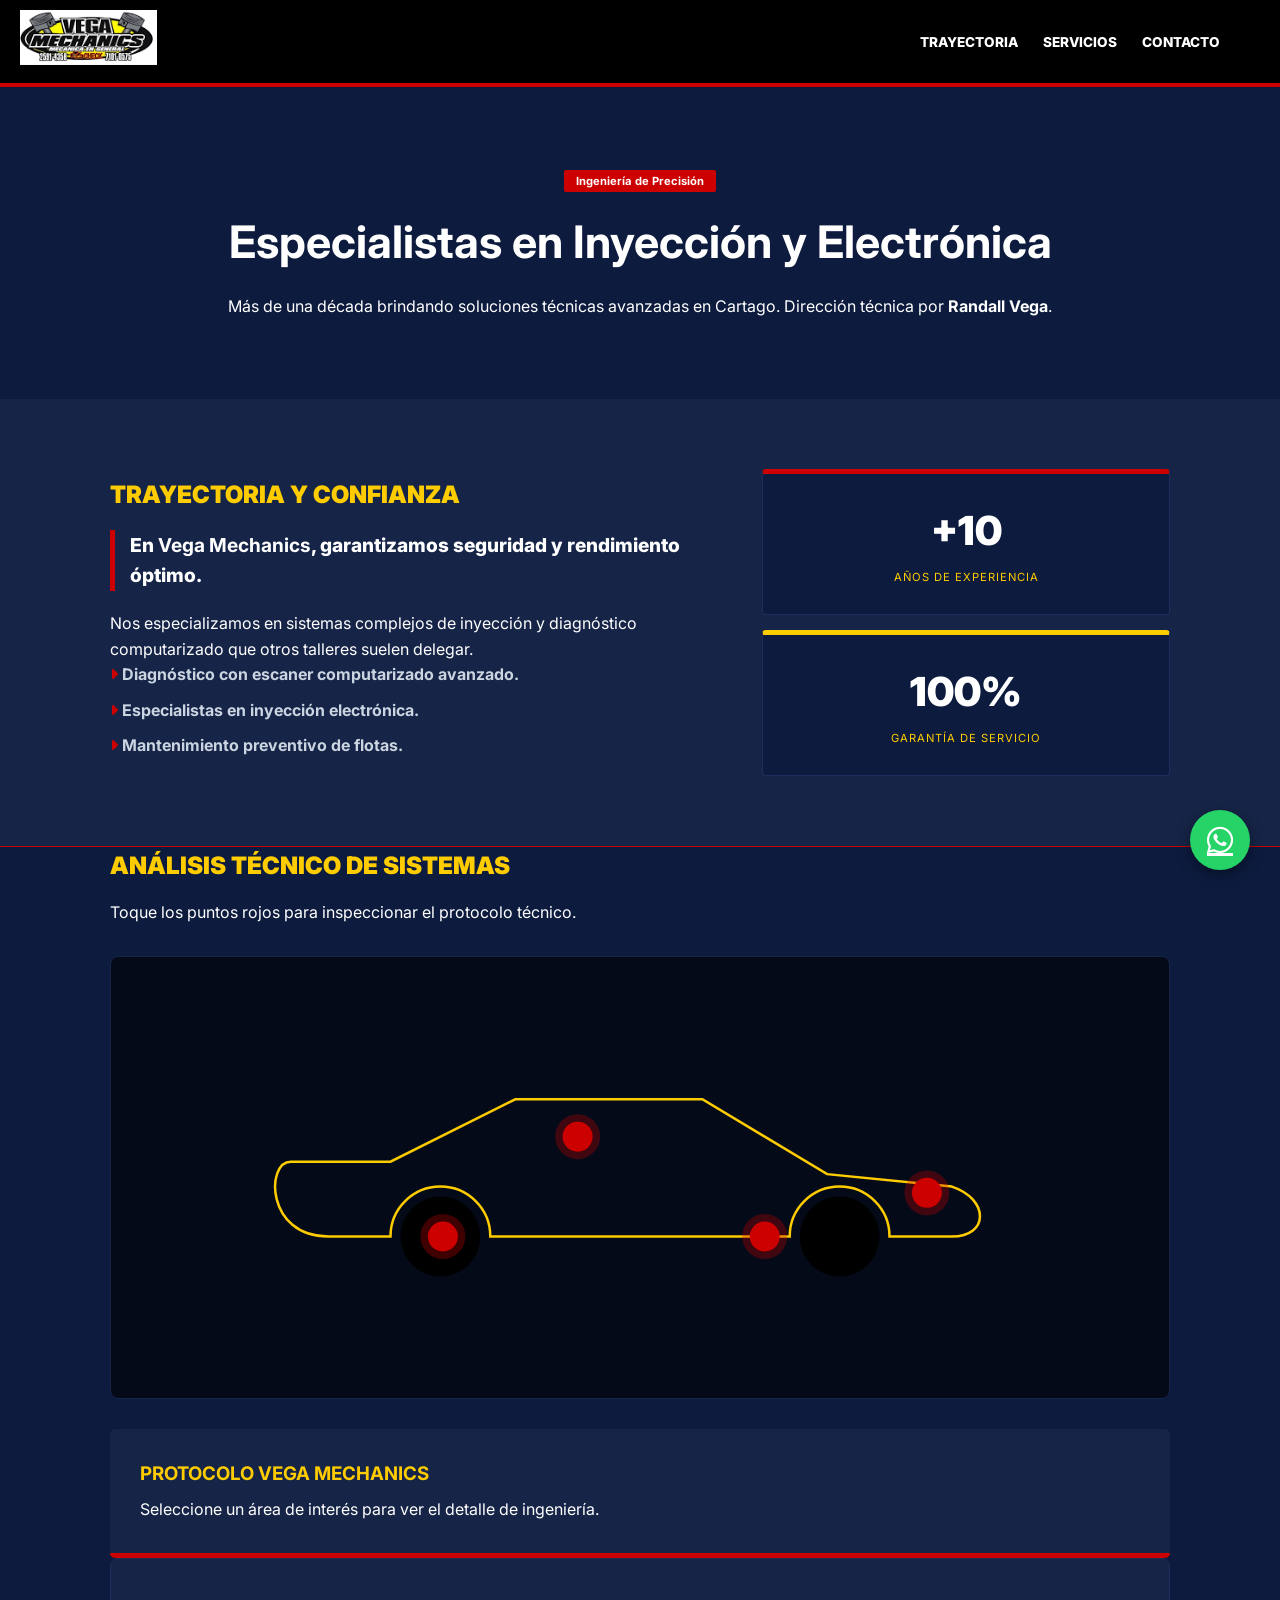
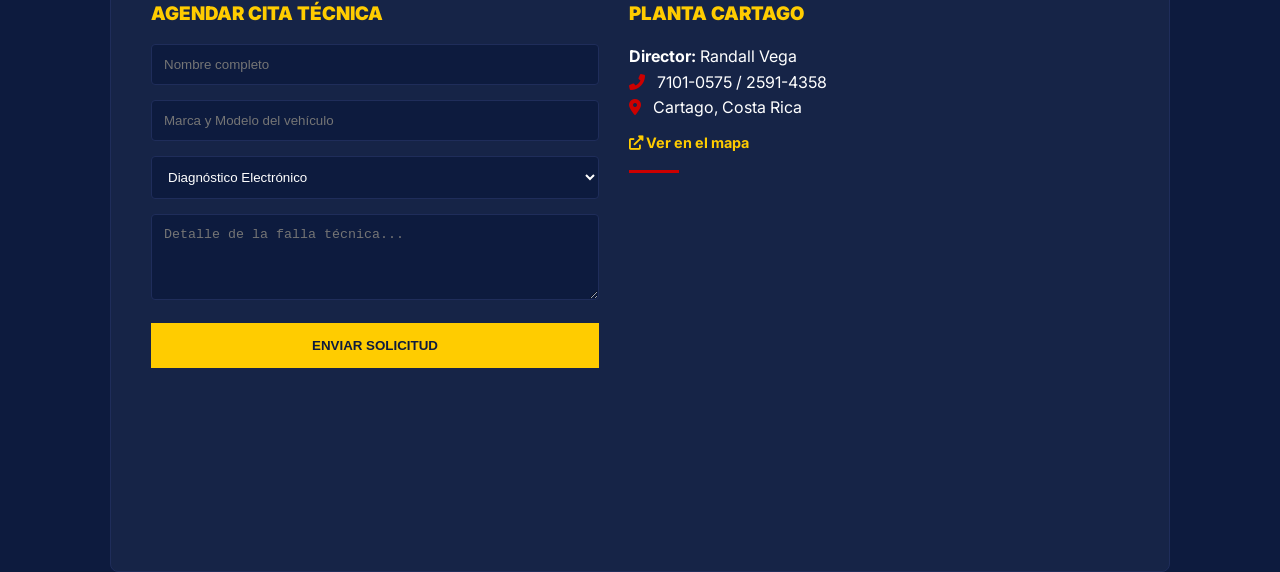
==== index.html @ 00c9ba7b "Rename taller.html to index.html" ====
<!DOCTYPE html>
<html lang="es">
<head>
    <meta charset="UTF-8">
    <meta name="viewport" content="width=device-width, initial-scale=1.0">
    <title>Vega Mechanics | Ingeniería Automotriz</title>
    <link rel="stylesheet" href="taller.css">
    <link rel="stylesheet" href="https://cdnjs.cloudflare.com/ajax/libs/font-awesome/6.0.0/css/all.min.css">
    <link href="https://fonts.googleapis.com/css2?family=Inter:wght@400;700;900&display=swap" rel="stylesheet">
</head>
<body>

    <header>
        <div class="header-container">
            <div class="logo-wrapper">
                <img src="descarga.png" alt="Vega Mechanics" class="logo-img">
            </div>
            <nav class="main-nav">
                <ul>
                    <li><a href="#experiencia" class="nav-link">Trayectoria</a></li>
                    <li><a href="#servicios" class="nav-link">Servicios</a></li>
                    <li><a href="#contacto" class="nav-link">Contacto</a></li>
                </ul>
            </nav>
        </div>
        <div class="border-red"></div>
    </header>

    <main>
        <section id="hero" class="hero-section">
            <div class="container hero-content">
                <span class="badge">Ingeniería de Precisión</span>
                <h1>Especialistas en Inyección y Electrónica</h1>
                <p>Más de una década brindando soluciones técnicas avanzadas en Cartago. Dirección técnica por <strong>Randall Vega</strong>.</p>
            </div>
        </section>

        <section id="experiencia" class="trayectoria-premium">
            <div class="container">
                <div class="grid-2">
                    <div class="texto-experiencia">
                        <h2 class="title-yellow">Trayectoria y Confianza</h2>
                        <p class="lead">En <strong>Vega Mechanics</strong>, garantizamos seguridad y rendimiento óptimo.</p>
                        <p>Nos especializamos en sistemas complejos de inyección y diagnóstico computarizado que otros talleres suelen delegar.</p>
                        
                        <div class="puntos-clave">
                            <div class="punto"><i class="fas fa-caret-right"></i> Diagnóstico con escaner computarizado avanzado.</div>
                            <div class="punto"><i class="fas fa-caret-right"></i> Especialistas en inyección electrónica.</div>
                            <div class="punto"><i class="fas fa-caret-right"></i> Mantenimiento preventivo de flotas.</div>
                        </div>
                    </div>

                    <div class="stats-grid">
                        <div class="stat-box red-accent">
                            <span class="stat-num">+10</span>
                            <span class="stat-desc">Años de Experiencia</span>
                        </div>
                        <div class="stat-box yellow-accent">
                            <span class="stat-num">100%</span>
                            <span class="stat-desc">Garantía de Servicio</span>
                        </div>
                    </div>
                </div>
            </div>
        </section>

        <section id="interactivo" class="interactivo-seccion">
            <div class="container">
                <h2 class="title-yellow">Análisis Técnico de Sistemas</h2>
                <p>Toque los puntos rojos para inspeccionar el protocolo técnico.</p>
                
                <div class="plano-container">
                    <div class="svg-wrapper">
                        <svg viewBox="0 0 800 300" class="carro-svg">
                            <path class="car-outline" d="M 150 200 L 200 200 A 40 40 0 0 1 280 200 L 520 200 A 40 40 0 0 1 600 200 L 650 200 C 680 200 680 170 650 160 L 550 150 L 450 90 L 300 90 L 200 140 L 120 140 C 100 140 100 200 150 200 Z" />
                            <circle class="car-wheel" cx="240" cy="200" r="32" />
                            <circle class="car-wheel" cx="560" cy="200" r="32" />
                            
                            <g class="hotspot" onclick="seleccionarParte('motor')">
                                <circle cx="630" cy="165" r="12" class="punto-fijo"/>
                                <text x="630" y="130" class="texto-hover">MOTOR</text>
                            </g>
                            
                            <g class="hotspot" onclick="seleccionarParte('frenos')">
                                <circle cx="242" cy="200" r="12" class="punto-fijo"/>
                                <text x="400" y="240" class="texto-hover">SISTEMA FRENADO</text>
                            </g>
                            
                            <g class="hotspot" onclick="seleccionarParte('transmision')">
                                <circle cx="500" cy="200" r="12" class="punto-fijo"/>
                                <text x="400" y="240" class="texto-hover">SISTEMA TRANSMISION</text>
                            </g>
                            <g class="hotspot" onclick="seleccionarParte('electrico')">
                                <circle cx="350" cy="120" r="12" class="punto-fijo"/>
                                <text x="350" y="90" class="texto-hover">ELECTRÓNICA</text>
                            </g>
                        </svg>
                    </div>

                    <div id="info-panel" class="info-panel">
                        <h3 id="info-titulo">Protocolo Vega Mechanics</h3>
                        <p id="info-descripcion">Seleccione un área de interés para ver el detalle de ingeniería.</p>
                    </div>
                </div>
            </div>
        </section>

        <section id="contacto" class="contacto-seccion">
            <div class="container">
                <div class="contacto-grid">
                    <div class="form-wrapper">
                        <h3 class="title-yellow">Agendar Cita Técnica</h3>
                        <form action="https://formspree.io/f/xlgzroyp" method="POST">
                            <input type="text" placeholder="Nombre completo" required>
                            <input type="text" placeholder="Marca y Modelo del vehículo" required>
                            <select>
                                <option>Diagnóstico Electrónico</option>
                                <option>Mecánica General</option>
                                <option>Mantenimiento Preventivo</option>
                            </select>
                            <textarea placeholder="Detalle de la falla técnica..." rows="4"></textarea>
                            <button type="submit" class="btn-submit">Enviar Solicitud</button>
                        </form>
                    </div>
                    <div class="info-wrapper">
                        <h3 class="title-yellow">Planta Cartago</h3>
                        <p><strong>Director:</strong> Randall Vega</p>
                        <p><i class="fas fa-phone-alt color-red"></i> 7101-0575 / 2591-4358</p>
                        <p><i class="fas fa-map-marker-alt color-red"></i> Cartago, Costa Rica</p>
                        <a href="https://www.google.com/maps/place/Vega+mechanics/@9.859812,-83.930416,16z/data=!4m6!3m5!1s0x8fa0dfe2c185df8f:0x72803d5da28e346a!8m2!3d9.8598115!4d-83.9304163!16s%2Fg%2F11c60g6wjg?hl=es-419&entry=ttu&g_ep=EgoyMDI2MDQyNi4wIKXMDSoASAFQAw%3D%3D" target="_blank" class="map-link">
                            <i class="fas fa-external-link-alt"></i> Ver en el mapa
                        </a>
                        <div class="red-line"></div>
                        <iframe src="https://www.google.com/maps/embed?pb=!1m18!1m12!1m3!1d3930.887421557904!2d-83.93299122580558!3d9.859811490238512!2m3!1f0!2f0!3f0!3m2!1i1024!2i768!4f13.1!3m3!1m2!1s0x8fa0dfe2c185df8f%3A0x72803d5da28e346a!2sVega%20mechanics!5e0!3m2!1ses-419!2scr!4v1777434674754!5m2!1ses-419!2scr" width="500" height="350" style="border: 0;" allowfullscreen="" loading="lazy" referrerpolicy="no-referrer-when-downgrade"></iframe>
                    </div>
                </div>
            </div>
        </section>
    </main>

    <a href="https://wa.me/50671010575" class="whatsapp-btn" target="_blank">
        <i class="fab fa-whatsapp"></i>
    </a>

    <script src="taller.js"></script>
</body>
</html>
---- taller.css ----
:root {
    --azul-uniforme: #0d1b3e;
    --amarillo-vega: #ffcc00;
    --rojo-detalle: #cc0000;
    --blanco: #ffffff;
    --gris-panel: #162447;
}

* { box-sizing: border-box; margin: 0; padding: 0; }
body { font-family: 'Inter', sans-serif; background-color: var(--azul-uniforme); color: var(--blanco); line-height: 1.6; }
.container { max-width: 1100px; margin: 0 auto; padding: 0 20px; }

/* Header y Menú ajustado a la izquierda */
header { background: #000; position: sticky; top: 0; z-index: 1000; }
.header-container { display: flex; justify-content: space-between; align-items: center; padding: 10px 0; }
.logo-wrapper { margin-left: 20px; }
.logo-img { height: 55px; }
.main-nav { margin-right: 60px; } /* Mueve el menú hacia la izquierda */
.border-red { height: 4px; background: var(--rojo-detalle); width: 100%; }

nav ul { list-style: none; display: flex; gap: 25px; }
.nav-link { color: var(--blanco); text-decoration: none; font-weight: 800; font-size: 0.85rem; text-transform: uppercase; }
.nav-link:hover { color: var(--amarillo-vega); }

/* Títulos */
.title-yellow { color: var(--amarillo-vega); text-transform: uppercase; font-weight: 900; margin-bottom: 15px; }
.color-red { color: var(--rojo-detalle); margin-right: 8px; }

/* Hero */
.hero-section { padding: 80px 0; text-align: center; background: linear-gradient(rgba(13,27,62,0.85), rgba(13,27,62,0.85)), url('taller.jpg'); background-size: cover; }
.badge { background: var(--rojo-detalle); padding: 4px 12px; font-weight: bold; border-radius: 2px; font-size: 0.7rem; }
h1 { font-size: 2.8rem; color: var(--blanco); margin: 15px 0; }

/* Trayectoria */
.trayectoria-premium { padding: 70px 0; background: var(--gris-panel); border-bottom: 1px solid var(--rojo-detalle); }
.grid-2 { display: grid; grid-template-columns: 1.2fr 0.8fr; gap: 40px; align-items: center; }
.lead { font-size: 1.2rem; font-weight: 800; border-left: 5px solid var(--rojo-detalle); padding-left: 15px; margin-bottom: 20px; }
.punto { margin-bottom: 10px; font-weight: 700; color: #cbd5e1; }
.punto i { color: var(--rojo-detalle); }

.stats-grid { display: grid; gap: 15px; }
.stat-box { background: var(--azul-uniforme); padding: 25px; border-radius: 4px; border: 1px solid #1f2d5a; text-align: center; }
.stat-box.red-accent { border-top: 5px solid var(--rojo-detalle); }
.stat-box.yellow-accent { border-top: 5px solid var(--amarillo-vega); }
.stat-num { font-size: 2.5rem; font-weight: 900; color: var(--blanco); display: block; }
.stat-desc { font-size: 0.7rem; text-transform: uppercase; letter-spacing: 1px; color: var(--amarillo-vega); }

/* SVG */
.svg-wrapper { background: #050a18; border: 1px solid var(--gris-panel); padding: 30px; border-radius: 8px; margin: 30px 0; position: relative; }
.car-outline { fill: none; stroke: var(--amarillo-vega); stroke-width: 2; }
.punto-fijo { fill: var(--rojo-detalle); stroke: rgba(204,0,0,0.3); stroke-width: 12; cursor: pointer; transition: 0.3s; }
.hotspot:hover .punto-fijo { fill: var(--amarillo-vega); stroke-width: 18; }
.texto-hover { fill: var(--blanco); font-weight: 800; font-size: 14px; opacity: 0; pointer-events: none; text-anchor: middle; }
.hotspot:hover .texto-hover { opacity: 1; }

.info-panel { background: var(--gris-panel); padding: 30px; border-radius: 5px; border-bottom: 5px solid var(--rojo-detalle); }
.info-panel h3 { color: var(--amarillo-vega); text-transform: uppercase; margin-bottom: 8px; }

/* Formulario con Botón Amarillo */
.contacto-grid { display: grid; grid-template-columns: 2fr 1fr; gap: 30px; background: var(--gris-panel); padding: 40px; border-radius: 8px; border: 1px solid #1f2d5a; }
input, select, textarea { width: 100%; padding: 12px; margin-bottom: 15px; background: var(--azul-uniforme); border: 1px solid #1f2d5a; color: #fff; border-radius: 4px; }
.btn-submit { background: var(--amarillo-vega); color: var(--azul-uniforme); border: none; padding: 15px; width: 100%; font-weight: 900; text-transform: uppercase; cursor: pointer; transition: 0.3s; }
.btn-submit:hover { background: var(--rojo-detalle); color: #fff; }

.map-link { display: inline-block; margin-top: 10px; color: var(--amarillo-vega); text-decoration: none; font-weight: 700; font-size: 0.9rem; }
.map-link:hover { text-decoration: underline; }
.red-line { height: 3px; background: var(--rojo-detalle); width: 50px; margin-top: 15px; }

/* WhatsApp */
.whatsapp-btn { position: fixed; bottom: 30px; right: 30px; background: #25d366; color: white; width: 60px; height: 60px; border-radius: 50%; display: flex; align-items: center; justify-content: center; font-size: 30px; box-shadow: 0 4px 15px rgba(0,0,0,0.4); z-index: 1000; }

@media (max-width: 768px) {
    .grid-2, .contacto-grid { grid-template-columns: 1fr; }
    .main-nav { margin-right: 0; }
}
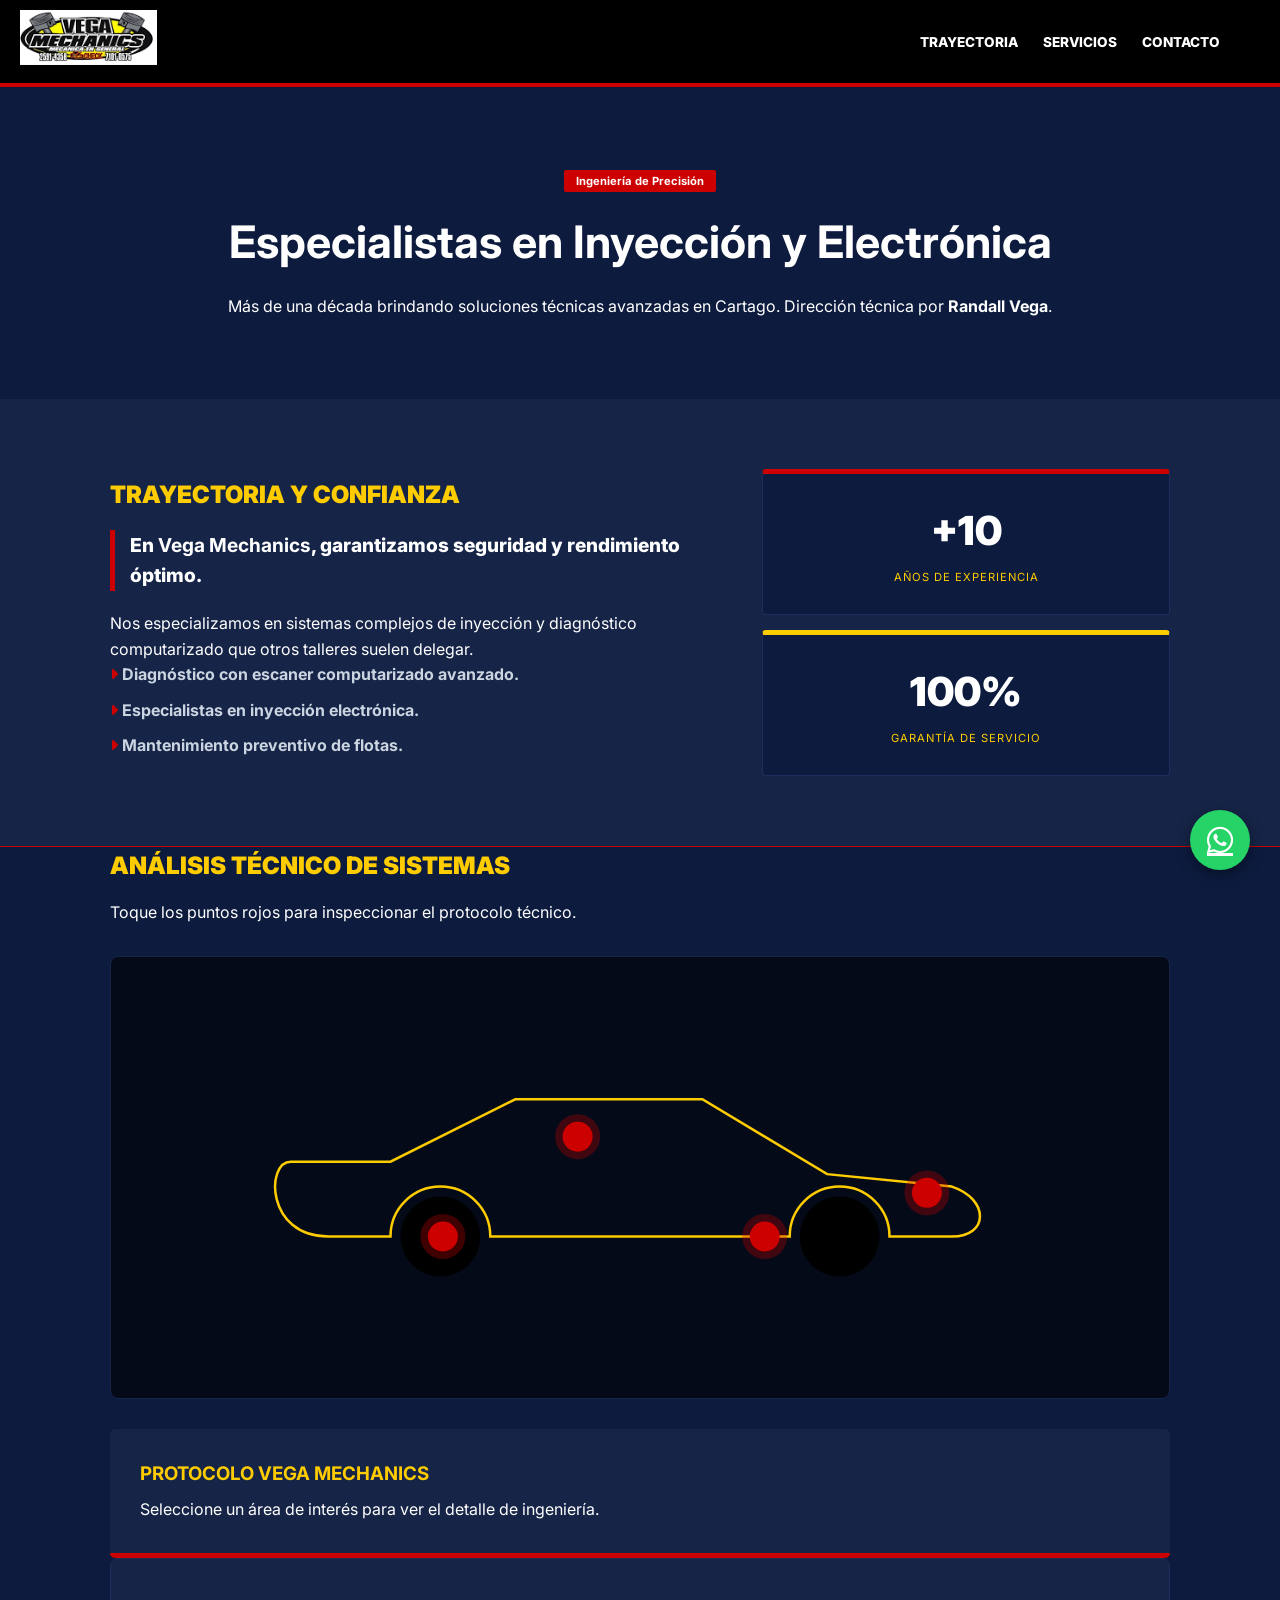
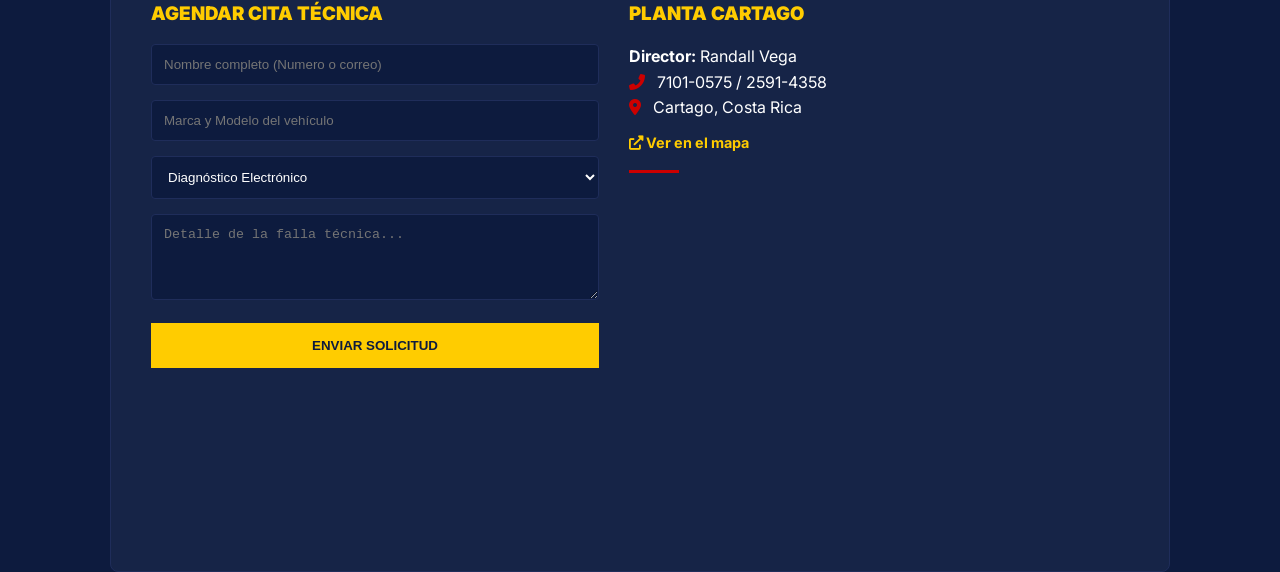
==== commit 67ddcf09: "Update index.html" ====
--- a/index.html
+++ b/index.html
@@ -4,7 +4,7 @@
     <meta charset="UTF-8">
     <meta name="viewport" content="width=device-width, initial-scale=1.0">
     <title>Vega Mechanics | Ingeniería Automotriz</title>
-    <link rel="stylesheet" href="taller.css">
+    <link rel="stylesheet" href="style.css">
     <link rel="stylesheet" href="https://cdnjs.cloudflare.com/ajax/libs/font-awesome/6.0.0/css/all.min.css">
     <link href="https://fonts.googleapis.com/css2?family=Inter:wght@400;700;900&display=swap" rel="stylesheet">
 </head>
@@ -111,14 +111,18 @@
                     <div class="form-wrapper">
                         <h3 class="title-yellow">Agendar Cita Técnica</h3>
                         <form action="https://formspree.io/f/xlgzroyp" method="POST">
-                            <input type="text" placeholder="Nombre completo" required>
-                            <input type="text" placeholder="Marca y Modelo del vehículo" required>
-                            <select>
-                                <option>Diagnóstico Electrónico</option>
-                                <option>Mecánica General</option>
-                                <option>Mantenimiento Preventivo</option>
+                            <input type="text" name="nombre" placeholder="Nombre completo (Numero o correo)" required>
+        
+                            <input type="text" name="vehiculo" placeholder="Marca y Modelo del vehículo" required>
+        
+                            <select name="servicio">
+                                <option value="Diagnóstico Electrónico">Diagnóstico Electrónico</option>
+                                <option value="Mecánica General">Mecánica General</option>
+                                <option value="Mantenimiento Preventivo">Mantenimiento Preventivo</option>
                             </select>
-                            <textarea placeholder="Detalle de la falla técnica..." rows="4"></textarea>
+                            
+                            <textarea name="detalle_falla" placeholder="Detalle de la falla técnica..." rows="4"></textarea>
+                            
                             <button type="submit" class="btn-submit">Enviar Solicitud</button>
                         </form>
                     </div>
@@ -142,6 +146,6 @@
         <i class="fab fa-whatsapp"></i>
     </a>
 
-    <script src="taller.js"></script>
+    <script src="script.js"></script>
 </body>
 </html>
--- a/style.css
+++ b/style.css
@@ -0,0 +1,75 @@
+:root {
+    --azul-uniforme: #0d1b3e;
+    --amarillo-vega: #ffcc00;
+    --rojo-detalle: #cc0000;
+    --blanco: #ffffff;
+    --gris-panel: #162447;
+}
+
+* { box-sizing: border-box; margin: 0; padding: 0; }
+body { font-family: 'Inter', sans-serif; background-color: var(--azul-uniforme); color: var(--blanco); line-height: 1.6; }
+.container { max-width: 1100px; margin: 0 auto; padding: 0 20px; }
+
+/* Header y Menú ajustado a la izquierda */
+header { background: #000; position: sticky; top: 0; z-index: 1000; }
+.header-container { display: flex; justify-content: space-between; align-items: center; padding: 10px 0; }
+.logo-wrapper { margin-left: 20px; }
+.logo-img { height: 55px; }
+.main-nav { margin-right: 60px; } /* Mueve el menú hacia la izquierda */
+.border-red { height: 4px; background: var(--rojo-detalle); width: 100%; }
+
+nav ul { list-style: none; display: flex; gap: 25px; }
+.nav-link { color: var(--blanco); text-decoration: none; font-weight: 800; font-size: 0.85rem; text-transform: uppercase; }
+.nav-link:hover { color: var(--amarillo-vega); }
+
+/* Títulos */
+.title-yellow { color: var(--amarillo-vega); text-transform: uppercase; font-weight: 900; margin-bottom: 15px; }
+.color-red { color: var(--rojo-detalle); margin-right: 8px; }
+
+/* Hero */
+.hero-section { padding: 80px 0; text-align: center; background: linear-gradient(rgba(13,27,62,0.85), rgba(13,27,62,0.85)), url('taller.jpg'); background-size: cover; }
+.badge { background: var(--rojo-detalle); padding: 4px 12px; font-weight: bold; border-radius: 2px; font-size: 0.7rem; }
+h1 { font-size: 2.8rem; color: var(--blanco); margin: 15px 0; }
+
+/* Trayectoria */
+.trayectoria-premium { padding: 70px 0; background: var(--gris-panel); border-bottom: 1px solid var(--rojo-detalle); }
+.grid-2 { display: grid; grid-template-columns: 1.2fr 0.8fr; gap: 40px; align-items: center; }
+.lead { font-size: 1.2rem; font-weight: 800; border-left: 5px solid var(--rojo-detalle); padding-left: 15px; margin-bottom: 20px; }
+.punto { margin-bottom: 10px; font-weight: 700; color: #cbd5e1; }
+.punto i { color: var(--rojo-detalle); }
+
+.stats-grid { display: grid; gap: 15px; }
+.stat-box { background: var(--azul-uniforme); padding: 25px; border-radius: 4px; border: 1px solid #1f2d5a; text-align: center; }
+.stat-box.red-accent { border-top: 5px solid var(--rojo-detalle); }
+.stat-box.yellow-accent { border-top: 5px solid var(--amarillo-vega); }
+.stat-num { font-size: 2.5rem; font-weight: 900; color: var(--blanco); display: block; }
+.stat-desc { font-size: 0.7rem; text-transform: uppercase; letter-spacing: 1px; color: var(--amarillo-vega); }
+
+/* SVG */
+.svg-wrapper { background: #050a18; border: 1px solid var(--gris-panel); padding: 30px; border-radius: 8px; margin: 30px 0; position: relative; }
+.car-outline { fill: none; stroke: var(--amarillo-vega); stroke-width: 2; }
+.punto-fijo { fill: var(--rojo-detalle); stroke: rgba(204,0,0,0.3); stroke-width: 12; cursor: pointer; transition: 0.3s; }
+.hotspot:hover .punto-fijo { fill: var(--amarillo-vega); stroke-width: 18; }
+.texto-hover { fill: var(--blanco); font-weight: 800; font-size: 14px; opacity: 0; pointer-events: none; text-anchor: middle; }
+.hotspot:hover .texto-hover { opacity: 1; }
+
+.info-panel { background: var(--gris-panel); padding: 30px; border-radius: 5px; border-bottom: 5px solid var(--rojo-detalle); }
+.info-panel h3 { color: var(--amarillo-vega); text-transform: uppercase; margin-bottom: 8px; }
+
+/* Formulario con Botón Amarillo */
+.contacto-grid { display: grid; grid-template-columns: 2fr 1fr; gap: 30px; background: var(--gris-panel); padding: 40px; border-radius: 8px; border: 1px solid #1f2d5a; }
+input, select, textarea { width: 100%; padding: 12px; margin-bottom: 15px; background: var(--azul-uniforme); border: 1px solid #1f2d5a; color: #fff; border-radius: 4px; }
+.btn-submit { background: var(--amarillo-vega); color: var(--azul-uniforme); border: none; padding: 15px; width: 100%; font-weight: 900; text-transform: uppercase; cursor: pointer; transition: 0.3s; }
+.btn-submit:hover { background: var(--rojo-detalle); color: #fff; }
+
+.map-link { display: inline-block; margin-top: 10px; color: var(--amarillo-vega); text-decoration: none; font-weight: 700; font-size: 0.9rem; }
+.map-link:hover { text-decoration: underline; }
+.red-line { height: 3px; background: var(--rojo-detalle); width: 50px; margin-top: 15px; }
+
+/* WhatsApp */
+.whatsapp-btn { position: fixed; bottom: 30px; right: 30px; background: #25d366; color: white; width: 60px; height: 60px; border-radius: 50%; display: flex; align-items: center; justify-content: center; font-size: 30px; box-shadow: 0 4px 15px rgba(0,0,0,0.4); z-index: 1000; }
+
+@media (max-width: 768px) {
+    .grid-2, .contacto-grid { grid-template-columns: 1fr; }
+    .main-nav { margin-right: 0; }
+}
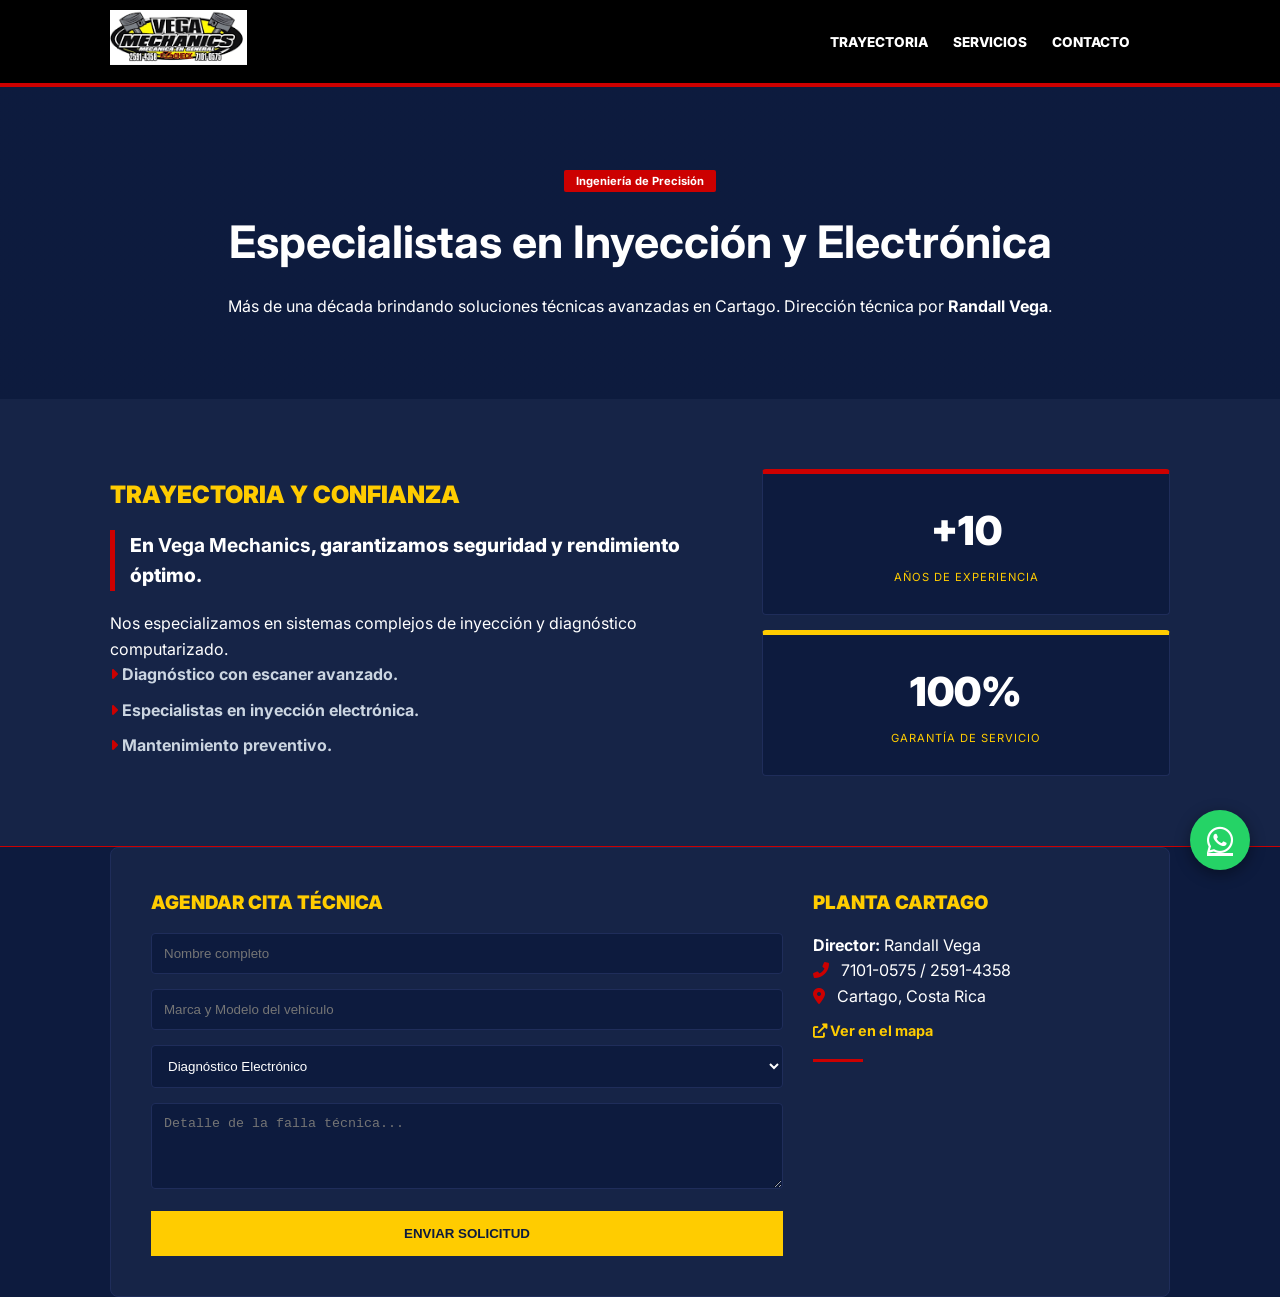
==== commit 34632be0: "Update index.html" ====
--- a/index.html
+++ b/index.html
@@ -11,7 +11,7 @@
 <body>
 
     <header>
-        <div class="header-container">
+        <div class="header-container container">
             <div class="logo-wrapper">
                 <img src="descarga.png" alt="Vega Mechanics" class="logo-img">
             </div>
@@ -41,12 +41,12 @@
                     <div class="texto-experiencia">
                         <h2 class="title-yellow">Trayectoria y Confianza</h2>
                         <p class="lead">En <strong>Vega Mechanics</strong>, garantizamos seguridad y rendimiento óptimo.</p>
-                        <p>Nos especializamos en sistemas complejos de inyección y diagnóstico computarizado que otros talleres suelen delegar.</p>
+                        <p>Nos especializamos en sistemas complejos de inyección y diagnóstico computarizado.</p>
                         
                         <div class="puntos-clave">
-                            <div class="punto"><i class="fas fa-caret-right"></i> Diagnóstico con escaner computarizado avanzado.</div>
+                            <div class="punto"><i class="fas fa-caret-right"></i> Diagnóstico con escaner avanzado.</div>
                             <div class="punto"><i class="fas fa-caret-right"></i> Especialistas en inyección electrónica.</div>
-                            <div class="punto"><i class="fas fa-caret-right"></i> Mantenimiento preventivo de flotas.</div>
+                            <div class="punto"><i class="fas fa-caret-right"></i> Mantenimiento preventivo.</div>
                         </div>
                     </div>
 
@@ -64,79 +64,35 @@
             </div>
         </section>
 
-        <section id="interactivo" class="interactivo-seccion">
-            <div class="container">
-                <h2 class="title-yellow">Análisis Técnico de Sistemas</h2>
-                <p>Toque los puntos rojos para inspeccionar el protocolo técnico.</p>
-                
-                <div class="plano-container">
-                    <div class="svg-wrapper">
-                        <svg viewBox="0 0 800 300" class="carro-svg">
-                            <path class="car-outline" d="M 150 200 L 200 200 A 40 40 0 0 1 280 200 L 520 200 A 40 40 0 0 1 600 200 L 650 200 C 680 200 680 170 650 160 L 550 150 L 450 90 L 300 90 L 200 140 L 120 140 C 100 140 100 200 150 200 Z" />
-                            <circle class="car-wheel" cx="240" cy="200" r="32" />
-                            <circle class="car-wheel" cx="560" cy="200" r="32" />
-                            
-                            <g class="hotspot" onclick="seleccionarParte('motor')">
-                                <circle cx="630" cy="165" r="12" class="punto-fijo"/>
-                                <text x="630" y="130" class="texto-hover">MOTOR</text>
-                            </g>
-                            
-                            <g class="hotspot" onclick="seleccionarParte('frenos')">
-                                <circle cx="242" cy="200" r="12" class="punto-fijo"/>
-                                <text x="400" y="240" class="texto-hover">SISTEMA FRENADO</text>
-                            </g>
-                            
-                            <g class="hotspot" onclick="seleccionarParte('transmision')">
-                                <circle cx="500" cy="200" r="12" class="punto-fijo"/>
-                                <text x="400" y="240" class="texto-hover">SISTEMA TRANSMISION</text>
-                            </g>
-                            <g class="hotspot" onclick="seleccionarParte('electrico')">
-                                <circle cx="350" cy="120" r="12" class="punto-fijo"/>
-                                <text x="350" y="90" class="texto-hover">ELECTRÓNICA</text>
-                            </g>
-                        </svg>
-                    </div>
+        <!-- El resto del código SVG sigue igual... -->
 
-                    <div id="info-panel" class="info-panel">
-                        <h3 id="info-titulo">Protocolo Vega Mechanics</h3>
-                        <p id="info-descripcion">Seleccione un área de interés para ver el detalle de ingeniería.</p>
-                    </div>
+        <section id="contacto" class="contacto-seccion container">
+            <div class="contacto-grid">
+                <div class="form-wrapper">
+                    <h3 class="title-yellow">Agendar Cita Técnica</h3>
+                    <form action="https://formspree.io/f/xlgzroyp" method="POST">
+                        <input type="text" name="nombre" placeholder="Nombre completo" required>
+                        <input type="text" name="vehiculo" placeholder="Marca y Modelo del vehículo" required>
+                        <select name="servicio">
+                            <option value="Diagnóstico Electrónico">Diagnóstico Electrónico</option>
+                            <option value="Mecánica General">Mecánica General</option>
+                            <option value="Mantenimiento Preventivo">Mantenimiento Preventivo</option>
+                        </select>
+                        <textarea name="detalle_falla" placeholder="Detalle de la falla técnica..." rows="4"></textarea>
+                        <button type="submit" class="btn-submit">Enviar Solicitud</button>
+                    </form>
                 </div>
-            </div>
-        </section>
-
-        <section id="contacto" class="contacto-seccion">
-            <div class="container">
-                <div class="contacto-grid">
-                    <div class="form-wrapper">
-                        <h3 class="title-yellow">Agendar Cita Técnica</h3>
-                        <form action="https://formspree.io/f/xlgzroyp" method="POST">
-                            <input type="text" name="nombre" placeholder="Nombre completo (Numero o correo)" required>
-        
-                            <input type="text" name="vehiculo" placeholder="Marca y Modelo del vehículo" required>
-        
-                            <select name="servicio">
-                                <option value="Diagnóstico Electrónico">Diagnóstico Electrónico</option>
-                                <option value="Mecánica General">Mecánica General</option>
-                                <option value="Mantenimiento Preventivo">Mantenimiento Preventivo</option>
-                            </select>
-                            
-                            <textarea name="detalle_falla" placeholder="Detalle de la falla técnica..." rows="4"></textarea>
-                            
-                            <button type="submit" class="btn-submit">Enviar Solicitud</button>
-                        </form>
-                    </div>
-                    <div class="info-wrapper">
-                        <h3 class="title-yellow">Planta Cartago</h3>
-                        <p><strong>Director:</strong> Randall Vega</p>
-                        <p><i class="fas fa-phone-alt color-red"></i> 7101-0575 / 2591-4358</p>
-                        <p><i class="fas fa-map-marker-alt color-red"></i> Cartago, Costa Rica</p>
-                        <a href="https://www.google.com/maps/place/Vega+mechanics/@9.859812,-83.930416,16z/data=!4m6!3m5!1s0x8fa0dfe2c185df8f:0x72803d5da28e346a!8m2!3d9.8598115!4d-83.9304163!16s%2Fg%2F11c60g6wjg?hl=es-419&entry=ttu&g_ep=EgoyMDI2MDQyNi4wIKXMDSoASAFQAw%3D%3D" target="_blank" class="map-link">
-                            <i class="fas fa-external-link-alt"></i> Ver en el mapa
-                        </a>
-                        <div class="red-line"></div>
-                        <iframe src="https://www.google.com/maps/embed?pb=!1m18!1m12!1m3!1d3930.887421557904!2d-83.93299122580558!3d9.859811490238512!2m3!1f0!2f0!3f0!3m2!1i1024!2i768!4f13.1!3m3!1m2!1s0x8fa0dfe2c185df8f%3A0x72803d5da28e346a!2sVega%20mechanics!5e0!3m2!1ses-419!2scr!4v1777434674754!5m2!1ses-419!2scr" width="500" height="350" style="border: 0;" allowfullscreen="" loading="lazy" referrerpolicy="no-referrer-when-downgrade"></iframe>
-                    </div>
+                <div class="info-wrapper">
+                    <h3 class="title-yellow">Planta Cartago</h3>
+                    <p><strong>Director:</strong> Randall Vega</p>
+                    <p><i class="fas fa-phone-alt color-red"></i> 7101-0575 / 2591-4358</p>
+                    <p><i class="fas fa-map-marker-alt color-red"></i> Cartago, Costa Rica</p>
+                    <a href="https://www.google.com/maps/place/Vega+mechanics/@9.859812,-83.930416,16z" target="_blank" class="map-link">
+                        <i class="fas fa-external-link-alt"></i> Ver en el mapa
+                    </a>
+                    <div class="red-line"></div>
+                    <!-- El mapa ahora es responsive en el CSS -->
+                    <iframe class="mapa-google" src="https://www.google.com/maps/embed?pb=!1m18!1m12!1m3!1d3930.887421557904!2d-83.93299122580558!3d9.859811490238512!2m3!1f0!2f0!3f0!3m2!1i1024!2i768!4f13.1!3m3!1m2!1s0x8fa0dfe2c185df8f%3A0x72803d5da28e346a!2sVega%20mechanics!5e0!3m2!1ses-419!2scr!4v1777434674754!5m2!1ses-419!2scr" style="border: 0;" allowfullscreen="" loading="lazy"></iframe>
                 </div>
             </div>
         </section>
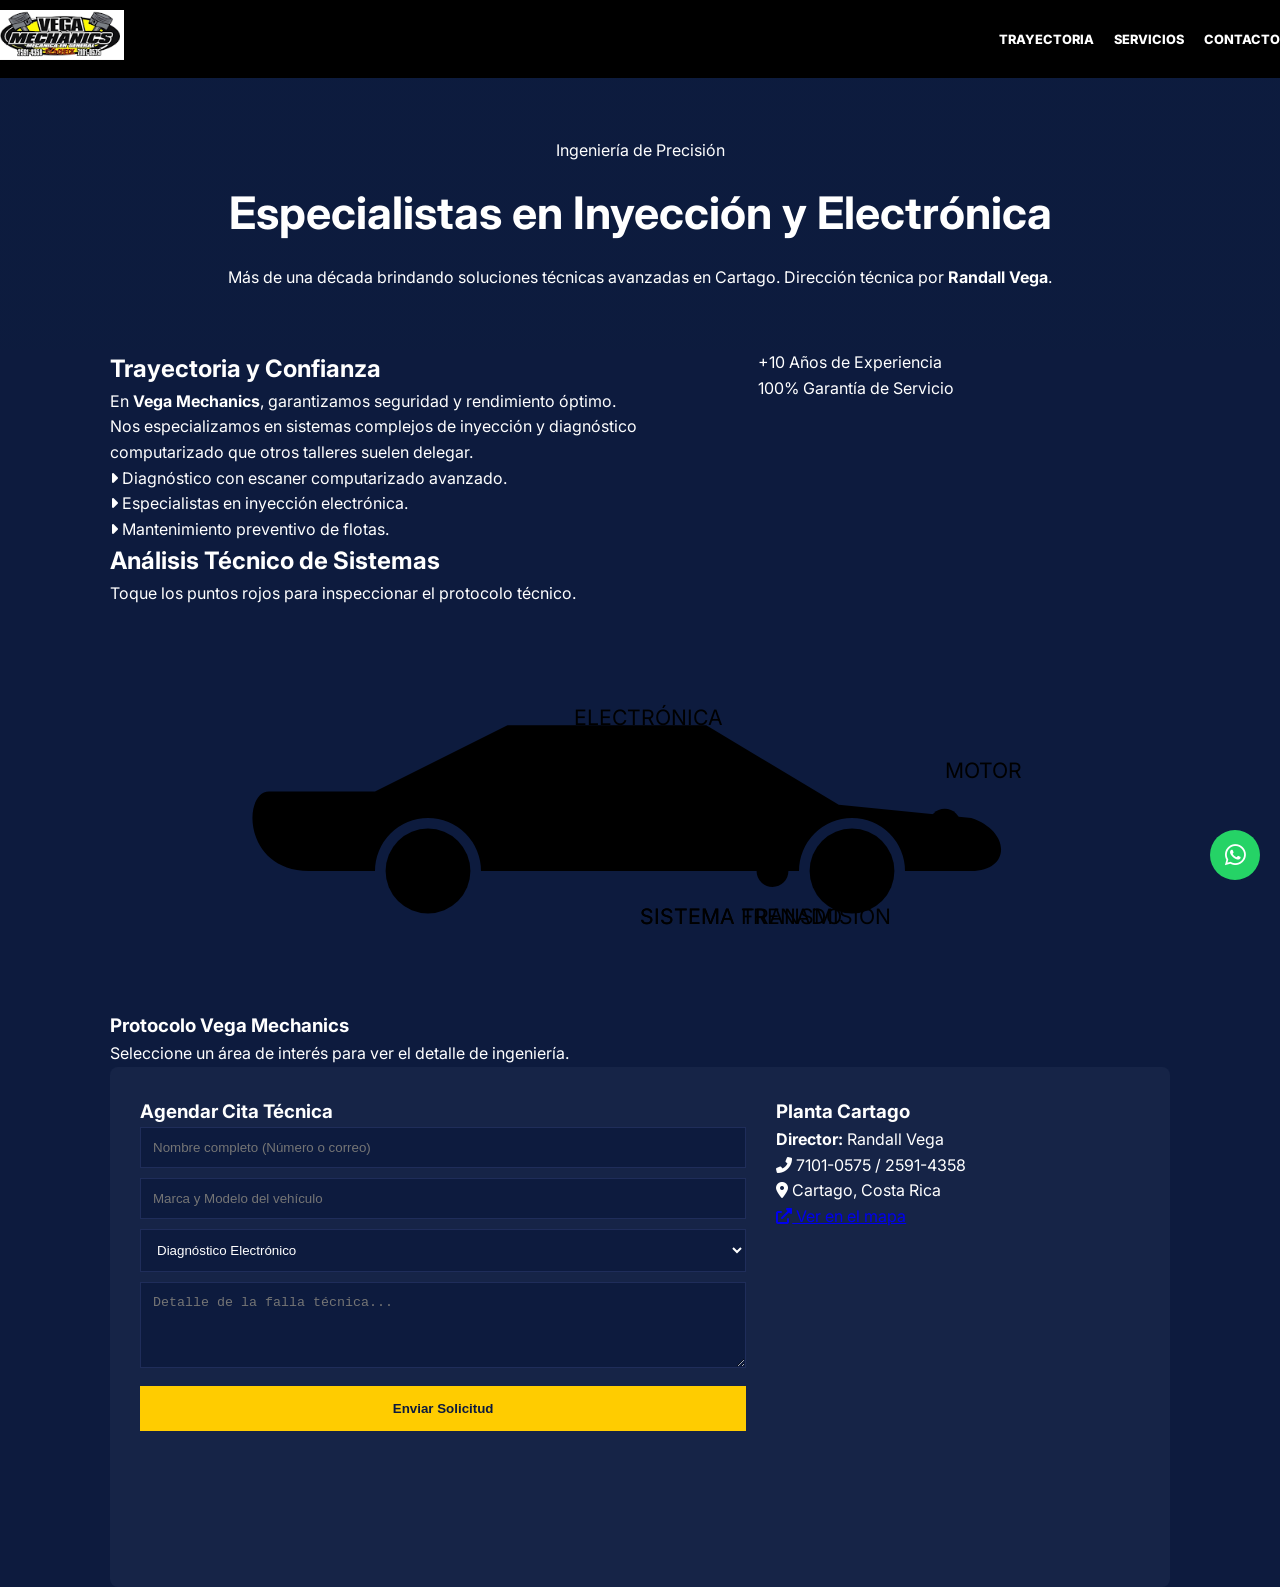
==== commit 5316e310: "Update index.html" ====
--- a/index.html
+++ b/index.html
@@ -11,7 +11,7 @@
 <body>
 
     <header>
-        <div class="header-container container">
+        <div class="header-container">
             <div class="logo-wrapper">
                 <img src="descarga.png" alt="Vega Mechanics" class="logo-img">
             </div>
@@ -41,12 +41,12 @@
                     <div class="texto-experiencia">
                         <h2 class="title-yellow">Trayectoria y Confianza</h2>
                         <p class="lead">En <strong>Vega Mechanics</strong>, garantizamos seguridad y rendimiento óptimo.</p>
-                        <p>Nos especializamos en sistemas complejos de inyección y diagnóstico computarizado.</p>
+                        <p>Nos especializamos en sistemas complejos de inyección y diagnóstico computarizado que otros talleres suelen delegar.</p>
                         
                         <div class="puntos-clave">
-                            <div class="punto"><i class="fas fa-caret-right"></i> Diagnóstico con escaner avanzado.</div>
+                            <div class="punto"><i class="fas fa-caret-right"></i> Diagnóstico con escaner computarizado avanzado.</div>
                             <div class="punto"><i class="fas fa-caret-right"></i> Especialistas en inyección electrónica.</div>
-                            <div class="punto"><i class="fas fa-caret-right"></i> Mantenimiento preventivo.</div>
+                            <div class="punto"><i class="fas fa-caret-right"></i> Mantenimiento preventivo de flotas.</div>
                         </div>
                     </div>
 
@@ -64,35 +64,75 @@
             </div>
         </section>
 
-        <!-- El resto del código SVG sigue igual... -->
+        <section id="interactivo" class="interactivo-seccion">
+            <div class="container">
+                <h2 class="title-yellow">Análisis Técnico de Sistemas</h2>
+                <p>Toque los puntos rojos para inspeccionar el protocolo técnico.</p>
+                
+                <div class="plano-container">
+                    <div class="svg-wrapper">
+                        <svg viewBox="0 0 800 300" class="carro-svg">
+                            <path class="car-outline" d="M 150 200 L 200 200 A 40 40 0 0 1 280 200 L 520 200 A 40 40 0 0 1 600 200 L 650 200 C 680 200 680 170 650 160 L 550 150 L 450 90 L 300 90 L 200 140 L 120 140 C 100 140 100 200 150 200 Z" />
+                            <circle class="car-wheel" cx="240" cy="200" r="32" />
+                            <circle class="car-wheel" cx="560" cy="200" r="32" />
+                            
+                            <g class="hotspot" onclick="seleccionarParte('motor')">
+                                <circle cx="630" cy="165" r="12" class="punto-fijo"/>
+                                <text x="630" y="130" class="texto-hover">MOTOR</text>
+                            </g>
+                            
+                            <g class="hotspot" onclick="seleccionarParte('frenos')">
+                                <circle cx="242" cy="200" r="12" class="punto-fijo"/>
+                                <text x="400" y="240" class="texto-hover">SISTEMA FRENADO</text>
+                            </g>
+                            
+                            <g class="hotspot" onclick="seleccionarParte('transmision')">
+                                <circle cx="500" cy="200" r="12" class="punto-fijo"/>
+                                <text x="400" y="240" class="texto-hover">SISTEMA TRANSMISION</text>
+                            </g>
+                            <g class="hotspot" onclick="seleccionarParte('electrico')">
+                                <circle cx="350" cy="120" r="12" class="punto-fijo"/>
+                                <text x="350" y="90" class="texto-hover">ELECTRÓNICA</text>
+                            </g>
+                        </svg>
+                    </div>
 
-        <section id="contacto" class="contacto-seccion container">
-            <div class="contacto-grid">
-                <div class="form-wrapper">
-                    <h3 class="title-yellow">Agendar Cita Técnica</h3>
-                    <form action="https://formspree.io/f/xlgzroyp" method="POST">
-                        <input type="text" name="nombre" placeholder="Nombre completo" required>
-                        <input type="text" name="vehiculo" placeholder="Marca y Modelo del vehículo" required>
-                        <select name="servicio">
-                            <option value="Diagnóstico Electrónico">Diagnóstico Electrónico</option>
-                            <option value="Mecánica General">Mecánica General</option>
-                            <option value="Mantenimiento Preventivo">Mantenimiento Preventivo</option>
-                        </select>
-                        <textarea name="detalle_falla" placeholder="Detalle de la falla técnica..." rows="4"></textarea>
-                        <button type="submit" class="btn-submit">Enviar Solicitud</button>
-                    </form>
+                    <div id="info-panel" class="info-panel">
+                        <h3 id="info-titulo">Protocolo Vega Mechanics</h3>
+                        <p id="info-descripcion">Seleccione un área de interés para ver el detalle de ingeniería.</p>
+                    </div>
                 </div>
-                <div class="info-wrapper">
-                    <h3 class="title-yellow">Planta Cartago</h3>
-                    <p><strong>Director:</strong> Randall Vega</p>
-                    <p><i class="fas fa-phone-alt color-red"></i> 7101-0575 / 2591-4358</p>
-                    <p><i class="fas fa-map-marker-alt color-red"></i> Cartago, Costa Rica</p>
-                    <a href="https://www.google.com/maps/place/Vega+mechanics/@9.859812,-83.930416,16z" target="_blank" class="map-link">
-                        <i class="fas fa-external-link-alt"></i> Ver en el mapa
-                    </a>
-                    <div class="red-line"></div>
-                    <!-- El mapa ahora es responsive en el CSS -->
-                    <iframe class="mapa-google" src="https://www.google.com/maps/embed?pb=!1m18!1m12!1m3!1d3930.887421557904!2d-83.93299122580558!3d9.859811490238512!2m3!1f0!2f0!3f0!3m2!1i1024!2i768!4f13.1!3m3!1m2!1s0x8fa0dfe2c185df8f%3A0x72803d5da28e346a!2sVega%20mechanics!5e0!3m2!1ses-419!2scr!4v1777434674754!5m2!1ses-419!2scr" style="border: 0;" allowfullscreen="" loading="lazy"></iframe>
+            </div>
+        </section>
+
+        <section id="contacto" class="contacto-seccion">
+            <div class="container">
+                <div class="contacto-grid">
+                    <div class="form-wrapper">
+                        <h3 class="title-yellow">Agendar Cita Técnica</h3>
+                        <form action="https://formspree.io/f/xlgzroyp" method="POST">
+                            <input type="text" name="nombre" placeholder="Nombre completo (Número o correo)" required>
+                            <input type="text" name="vehiculo" placeholder="Marca y Modelo del vehículo" required>
+                            <select name="servicio">
+                                <option value="Diagnóstico Electrónico">Diagnóstico Electrónico</option>
+                                <option value="Mecánica General">Mecánica General</option>
+                                <option value="Mantenimiento Preventivo">Mantenimiento Preventivo</option>
+                            </select>
+                            <textarea name="detalle_falla" placeholder="Detalle de la falla técnica..." rows="4"></textarea>
+                            <button type="submit" class="btn-submit">Enviar Solicitud</button>
+                        </form>
+                    </div>
+                    <div class="info-wrapper">
+                        <h3 class="title-yellow">Planta Cartago</h3>
+                        <p><strong>Director:</strong> Randall Vega</p>
+                        <p><i class="fas fa-phone-alt color-red"></i> 7101-0575 / 2591-4358</p>
+                        <p><i class="fas fa-map-marker-alt color-red"></i> Cartago, Costa Rica</p>
+                        <a href="https://goo.gl/maps/LINK_A_TU_MAPA" target="_blank" class="map-link">
+                            <i class="fas fa-external-link-alt"></i> Ver en el mapa
+                        </a>
+                        <div class="red-line"></div>
+                        <iframe class="mapa-google" src="https://www.google.com/maps/embed?pb=LINK_A_TU_MAPA" style="border: 0;" allowfullscreen="" loading="lazy" referrerpolicy="no-referrer-when-downgrade"></iframe>
+                    </div>
                 </div>
             </div>
         </section>
--- a/style.css
+++ b/style.css
@@ -6,70 +6,89 @@
     --gris-panel: #162447;
 }
 
-* { box-sizing: border-box; margin: 0; padding: 0; }
-body { font-family: 'Inter', sans-serif; background-color: var(--azul-uniforme); color: var(--blanco); line-height: 1.6; }
-.container { max-width: 1100px; margin: 0 auto; padding: 0 20px; }
+/* 1. RESET CRÍTICO PARA RESPONSIVE */
+* { 
+    box-sizing: border-box; 
+    margin: 0; 
+    padding: 0; 
+}
 
-/* Header y Menú ajustado a la izquierda */
-header { background: #000; position: sticky; top: 0; z-index: 1000; }
+body { 
+    font-family: 'Inter', sans-serif; 
+    background-color: var(--azul-uniforme); 
+    color: var(--blanco); 
+    line-height: 1.6; 
+    overflow-x: hidden; /* Evita el scroll horizontal */
+    width: 100%;
+}
+
+.container { 
+    max-width: 1100px; 
+    margin: 0 auto; 
+    padding: 0 20px; 
+    width: 100%;
+}
+
+/* HEADER RESPONSIVE */
+header { background: #000; position: sticky; top: 0; z-index: 1000; width: 100%; }
 .header-container { display: flex; justify-content: space-between; align-items: center; padding: 10px 0; }
-.logo-wrapper { margin-left: 20px; }
-.logo-img { height: 55px; }
-.main-nav { margin-right: 60px; } /* Mueve el menú hacia la izquierda */
-.border-red { height: 4px; background: var(--rojo-detalle); width: 100%; }
+.logo-img { height: 50px; max-width: 100%; width: auto; }
 
-nav ul { list-style: none; display: flex; gap: 25px; }
-.nav-link { color: var(--blanco); text-decoration: none; font-weight: 800; font-size: 0.85rem; text-transform: uppercase; }
-.nav-link:hover { color: var(--amarillo-vega); }
+nav ul { list-style: none; display: flex; gap: 20px; }
+.nav-link { color: var(--blanco); text-decoration: none; font-weight: 800; font-size: 0.8rem; text-transform: uppercase; }
 
-/* Títulos */
-.title-yellow { color: var(--amarillo-vega); text-transform: uppercase; font-weight: 900; margin-bottom: 15px; }
-.color-red { color: var(--rojo-detalle); margin-right: 8px; }
+/* HERO */
+.hero-section { padding: 60px 0; text-align: center; background: linear-gradient(rgba(13,27,62,0.9), rgba(13,27,62,0.9)), url('taller.jpg'); background-size: cover; }
+h1 { font-size: clamp(1.8rem, 5vw, 2.8rem); margin: 15px 0; }
 
-/* Hero */
-.hero-section { padding: 80px 0; text-align: center; background: linear-gradient(rgba(13,27,62,0.85), rgba(13,27,62,0.85)), url('taller.jpg'); background-size: cover; }
-.badge { background: var(--rojo-detalle); padding: 4px 12px; font-weight: bold; border-radius: 2px; font-size: 0.7rem; }
-h1 { font-size: 2.8rem; color: var(--blanco); margin: 15px 0; }
+/* GRIDS FLEXIBLES */
+.grid-2 { display: grid; grid-template-columns: 1.2fr 0.8fr; gap: 30px; align-items: start; }
+.contacto-grid { display: grid; grid-template-columns: 2fr 1.2fr; gap: 30px; background: var(--gris-panel); padding: 30px; border-radius: 8px; }
 
-/* Trayectoria */
-.trayectoria-premium { padding: 70px 0; background: var(--gris-panel); border-bottom: 1px solid var(--rojo-detalle); }
-.grid-2 { display: grid; grid-template-columns: 1.2fr 0.8fr; gap: 40px; align-items: center; }
-.lead { font-size: 1.2rem; font-weight: 800; border-left: 5px solid var(--rojo-detalle); padding-left: 15px; margin-bottom: 20px; }
-.punto { margin-bottom: 10px; font-weight: 700; color: #cbd5e1; }
-.punto i { color: var(--rojo-detalle); }
+/* MAPA RESPONSIVE */
+.mapa-google {
+    width: 100% !important; /* Obliga a que no se pase del contenedor */
+    height: 300px;
+    margin-top: 20px;
+    border-radius: 4px;
+}
 
-.stats-grid { display: grid; gap: 15px; }
-.stat-box { background: var(--azul-uniforme); padding: 25px; border-radius: 4px; border: 1px solid #1f2d5a; text-align: center; }
-.stat-box.red-accent { border-top: 5px solid var(--rojo-detalle); }
-.stat-box.yellow-accent { border-top: 5px solid var(--amarillo-vega); }
-.stat-num { font-size: 2.5rem; font-weight: 900; color: var(--blanco); display: block; }
-.stat-desc { font-size: 0.7rem; text-transform: uppercase; letter-spacing: 1px; color: var(--amarillo-vega); }
+/* BOTONES Y FORM */
+input, select, textarea { width: 100%; padding: 12px; margin-bottom: 10px; background: var(--azul-uniforme); border: 1px solid #1f2d5a; color: #fff; }
+.btn-submit { background: var(--amarillo-vega); color: var(--azul-uniforme); border: none; padding: 15px; width: 100%; font-weight: 900; cursor: pointer; }
 
-/* SVG */
-.svg-wrapper { background: #050a18; border: 1px solid var(--gris-panel); padding: 30px; border-radius: 8px; margin: 30px 0; position: relative; }
-.car-outline { fill: none; stroke: var(--amarillo-vega); stroke-width: 2; }
-.punto-fijo { fill: var(--rojo-detalle); stroke: rgba(204,0,0,0.3); stroke-width: 12; cursor: pointer; transition: 0.3s; }
-.hotspot:hover .punto-fijo { fill: var(--amarillo-vega); stroke-width: 18; }
-.texto-hover { fill: var(--blanco); font-weight: 800; font-size: 14px; opacity: 0; pointer-events: none; text-anchor: middle; }
-.hotspot:hover .texto-hover { opacity: 1; }
+/* WHATSAPP */
+.whatsapp-btn { position: fixed; bottom: 20px; right: 20px; width: 50px; height: 50px; border-radius: 50%; display: flex; align-items: center; justify-content: center; z-index: 1000; background: #25d366; color: white; text-decoration: none; font-size: 24px; }
 
-.info-panel { background: var(--gris-panel); padding: 30px; border-radius: 5px; border-bottom: 5px solid var(--rojo-detalle); }
-.info-panel h3 { color: var(--amarillo-vega); text-transform: uppercase; margin-bottom: 8px; }
+/* --- MEDIA QUERIES (EL TRUCO PARA EL CELULAR) --- */
+@media (max-width: 768px) {
+    .header-container {
+        flex-direction: column;
+        gap: 15px;
+    }
+    
+    nav ul {
+        gap: 10px;
+    }
 
-/* Formulario con Botón Amarillo */
-.contacto-grid { display: grid; grid-template-columns: 2fr 1fr; gap: 30px; background: var(--gris-panel); padding: 40px; border-radius: 8px; border: 1px solid #1f2d5a; }
-input, select, textarea { width: 100%; padding: 12px; margin-bottom: 15px; background: var(--azul-uniforme); border: 1px solid #1f2d5a; color: #fff; border-radius: 4px; }
-.btn-submit { background: var(--amarillo-vega); color: var(--azul-uniforme); border: none; padding: 15px; width: 100%; font-weight: 900; text-transform: uppercase; cursor: pointer; transition: 0.3s; }
-.btn-submit:hover { background: var(--rojo-detalle); color: #fff; }
+    .grid-2, .contacto-grid {
+        grid-template-columns: 1fr; /* Una sola columna en móvil */
+    }
 
-.map-link { display: inline-block; margin-top: 10px; color: var(--amarillo-vega); text-decoration: none; font-weight: 700; font-size: 0.9rem; }
-.map-link:hover { text-decoration: underline; }
-.red-line { height: 3px; background: var(--rojo-detalle); width: 50px; margin-top: 15px; }
+    .contacto-grid {
+        padding: 20px;
+    }
 
-/* WhatsApp */
-.whatsapp-btn { position: fixed; bottom: 30px; right: 30px; background: #25d366; color: white; width: 60px; height: 60px; border-radius: 50%; display: flex; align-items: center; justify-content: center; font-size: 30px; box-shadow: 0 4px 15px rgba(0,0,0,0.4); z-index: 1000; }
+    .hero-section {
+        padding: 40px 20px;
+    }
 
-@media (max-width: 768px) {
-    .grid-2, .contacto-grid { grid-template-columns: 1fr; }
-    .main-nav { margin-right: 0; }
+    /* Ocultamos el SVG en móviles muy pequeños si rompe el diseño */
+    .svg-wrapper {
+        overflow-x: auto;
+    }
+    
+    .carro-svg {
+        min-width: 500px; /* Permite scroll interno al carro pero no a la página */
+    }
 }
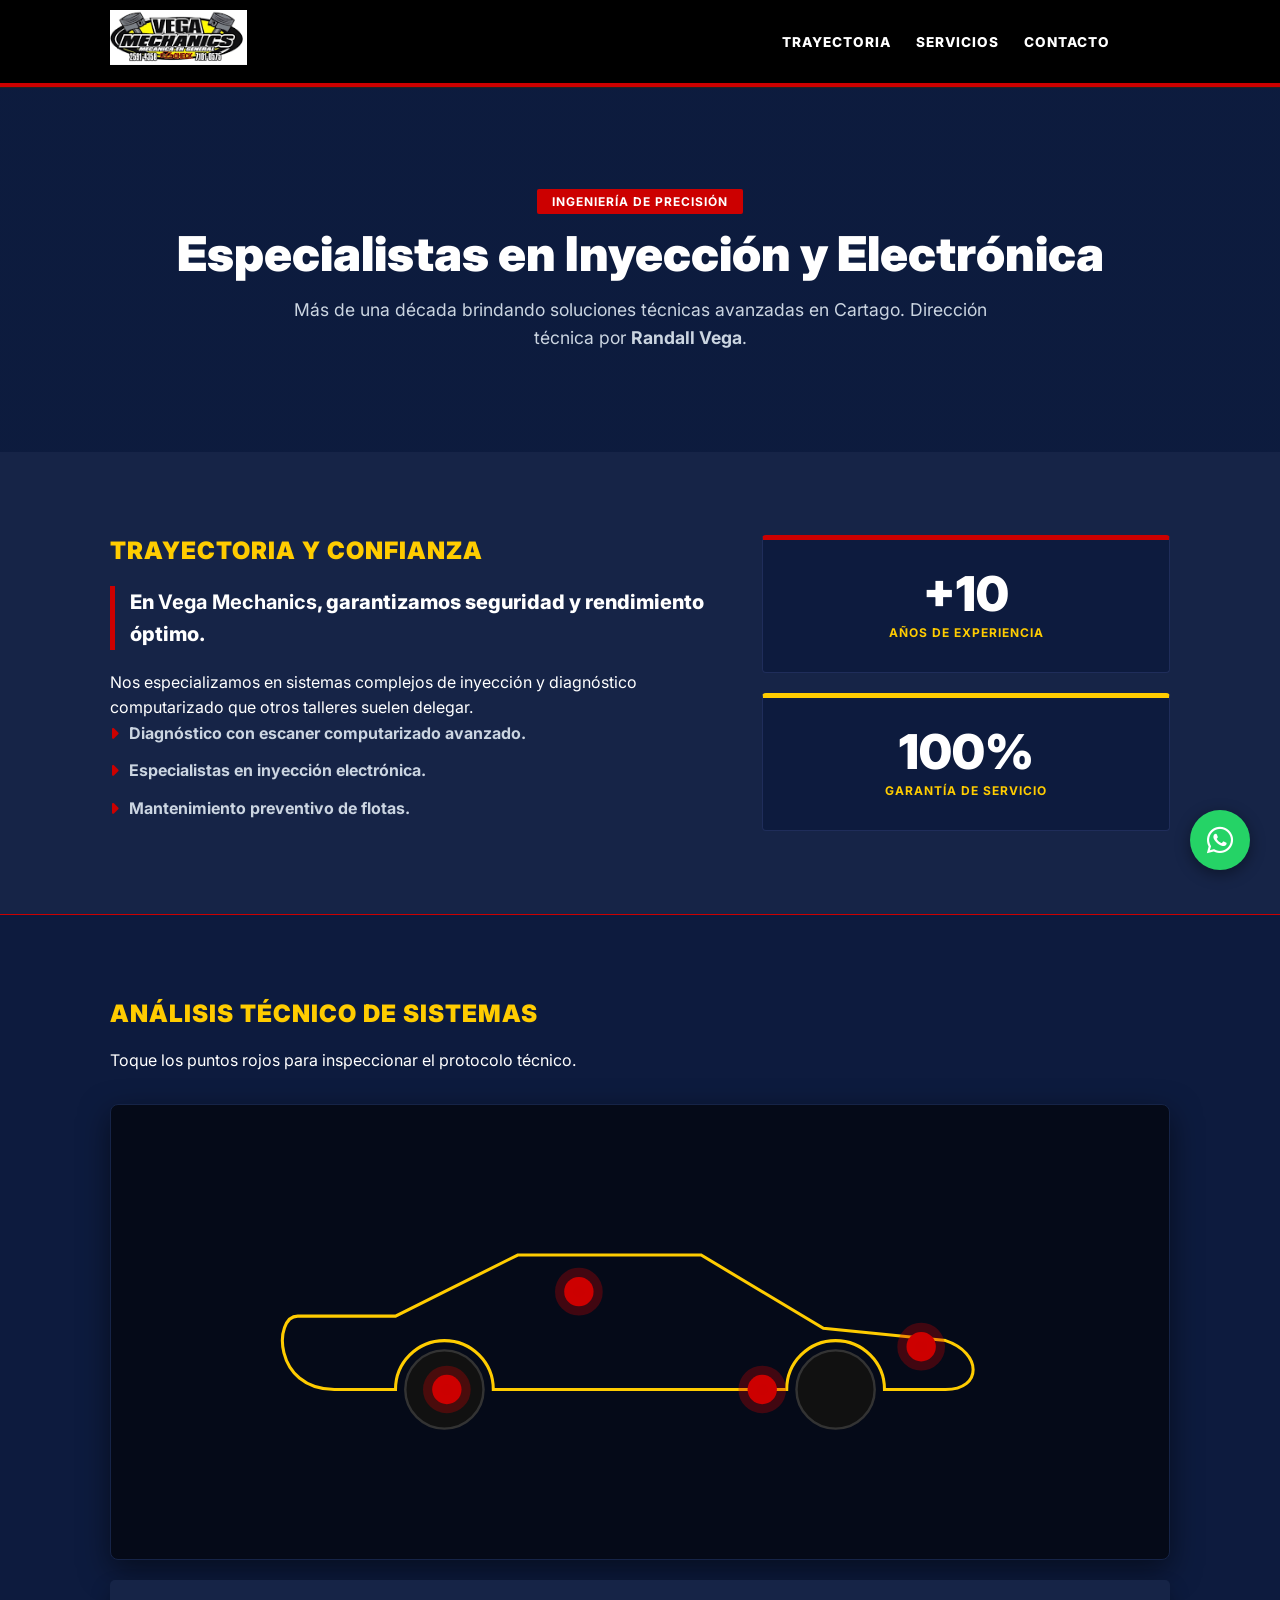
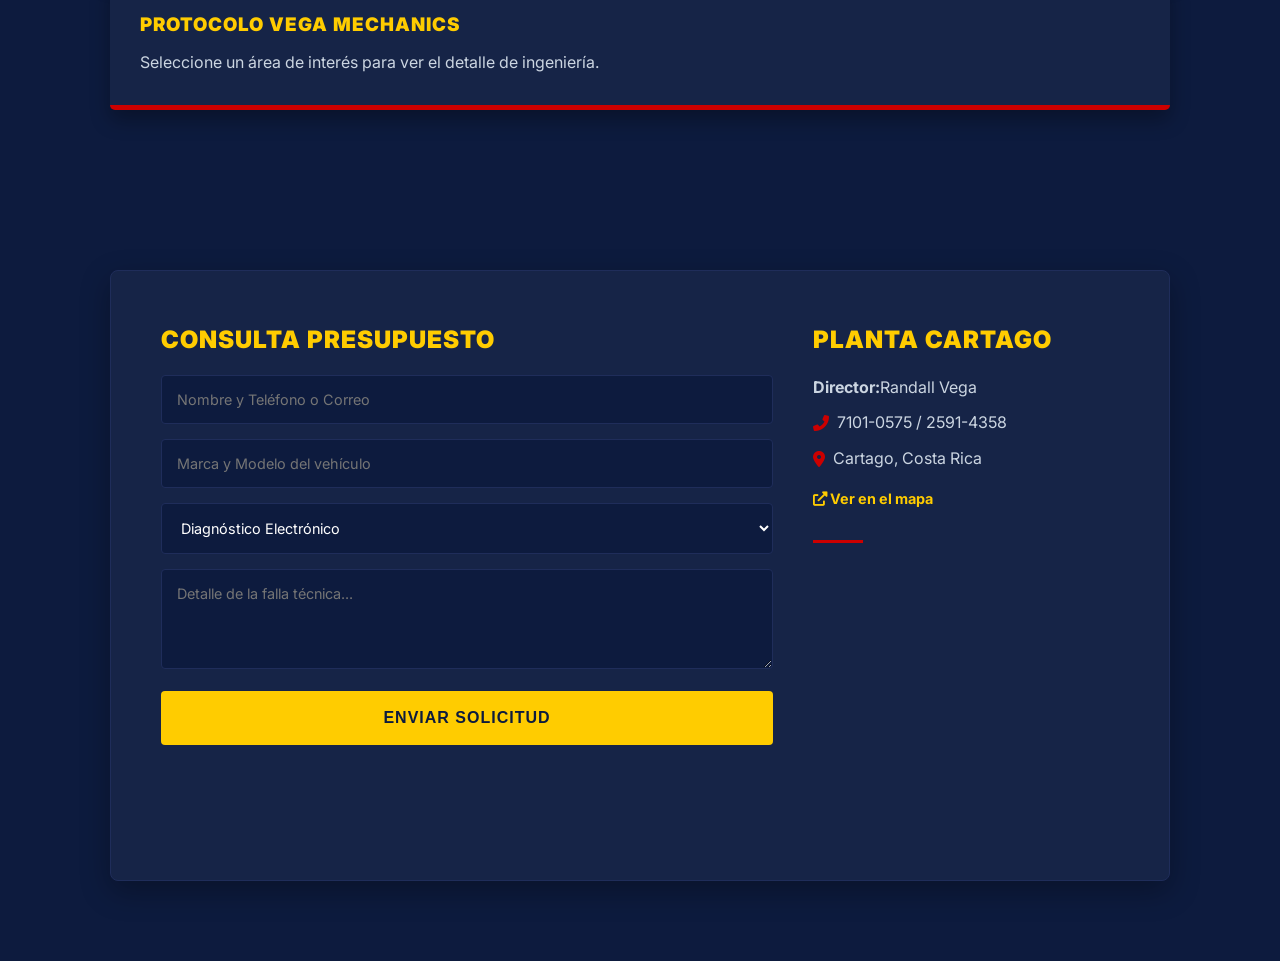
==== commit 0409c835: "Update index.html" ====
--- a/index.html
+++ b/index.html
@@ -109,9 +109,9 @@
             <div class="container">
                 <div class="contacto-grid">
                     <div class="form-wrapper">
-                        <h3 class="title-yellow">Agendar Cita Técnica</h3>
+                        <h3 class="title-yellow">Consulta presupuesto</h3>
                         <form action="https://formspree.io/f/xlgzroyp" method="POST">
-                            <input type="text" name="nombre" placeholder="Nombre completo (Número o correo)" required>
+                            <input type="text" name="contacto_cliente" placeholder="Nombre y Teléfono o Correo" required title="Por favor ingrese su nombre y una vía de contacto">
                             <input type="text" name="vehiculo" placeholder="Marca y Modelo del vehículo" required>
                             <select name="servicio">
                                 <option value="Diagnóstico Electrónico">Diagnóstico Electrónico</option>
@@ -131,7 +131,7 @@
                             <i class="fas fa-external-link-alt"></i> Ver en el mapa
                         </a>
                         <div class="red-line"></div>
-                        <iframe class="mapa-google" src="https://www.google.com/maps/embed?pb=LINK_A_TU_MAPA" style="border: 0;" allowfullscreen="" loading="lazy" referrerpolicy="no-referrer-when-downgrade"></iframe>
+                        <iframe class="mapa-google" src="https://www.google.com/maps/embed?pb=LINK_A_TU_MAPA" style="border: 0;" allowfullscreen="" loading="lazy"></iframe>
                     </div>
                 </div>
             </div>
--- a/style.css
+++ b/style.css
@@ -1,3 +1,4 @@
+
 :root {
     --azul-uniforme: #0d1b3e;
     --amarillo-vega: #ffcc00;
@@ -6,7 +7,7 @@
     --gris-panel: #162447;
 }
 
-/* 1. RESET CRÍTICO PARA RESPONSIVE */
+/* RESET Y SOLUCIÓN RESPONSIVE GLOBAL */
 * { 
     box-sizing: border-box; 
     margin: 0; 
@@ -18,7 +19,7 @@
     background-color: var(--azul-uniforme); 
     color: var(--blanco); 
     line-height: 1.6; 
-    overflow-x: hidden; /* Evita el scroll horizontal */
+    overflow-x: hidden; /* Vital: corta cualquier cosa que se estire a los lados */
     width: 100%;
 }
 
@@ -29,66 +30,109 @@
     width: 100%;
 }
 
-/* HEADER RESPONSIVE */
-header { background: #000; position: sticky; top: 0; z-index: 1000; width: 100%; }
-.header-container { display: flex; justify-content: space-between; align-items: center; padding: 10px 0; }
-.logo-img { height: 50px; max-width: 100%; width: auto; }
+/* --- HEADER --- */
+header { background: #000; position: sticky; top: 0; z-index: 1000; border-bottom: 1px solid #222; }
+.header-container { display: flex; justify-content: space-between; align-items: center; padding: 10px 0; max-width: 1100px; margin: 0 auto; padding-left: 20px; padding-right: 20px; }
+.logo-img { height: 55px; max-width: 100%; width: auto; }
+.main-nav { margin-right: 60px; } 
+.border-red { height: 4px; background: var(--rojo-detalle); width: 100%; }
 
-nav ul { list-style: none; display: flex; gap: 20px; }
-.nav-link { color: var(--blanco); text-decoration: none; font-weight: 800; font-size: 0.8rem; text-transform: uppercase; }
+nav ul { list-style: none; display: flex; gap: 25px; }
+.nav-link { color: var(--blanco); text-decoration: none; font-weight: 800; font-size: 0.85rem; text-transform: uppercase; letter-spacing: 1px; }
+.nav-link:hover { color: var(--amarillo-vega); }
 
-/* HERO */
-.hero-section { padding: 60px 0; text-align: center; background: linear-gradient(rgba(13,27,62,0.9), rgba(13,27,62,0.9)), url('taller.jpg'); background-size: cover; }
-h1 { font-size: clamp(1.8rem, 5vw, 2.8rem); margin: 15px 0; }
+/* --- TÍTULOS Y DETALLES DE COLOR --- */
+.title-yellow { color: var(--amarillo-vega); text-transform: uppercase; font-weight: 900; margin-bottom: 15px; letter-spacing: 1px; font-size: 1.5rem;}
+.color-red { color: var(--rojo-detalle); margin-right: 8px; }
+.red-line { height: 3px; background: var(--rojo-detalle); width: 50px; margin-top: 15px; margin-bottom: 20px;}
 
-/* GRIDS FLEXIBLES */
-.grid-2 { display: grid; grid-template-columns: 1.2fr 0.8fr; gap: 30px; align-items: start; }
-.contacto-grid { display: grid; grid-template-columns: 2fr 1.2fr; gap: 30px; background: var(--gris-panel); padding: 30px; border-radius: 8px; }
+/* --- HERO SECTION (CON DEGRADADO) --- */
+.hero-section { padding: 100px 0; text-align: center; background: linear-gradient(rgba(13,27,62,0.9), rgba(13,27,62,0.9)), url('taller.jpg') no-repeat center center; background-size: cover; }
+.badge { background: var(--rojo-detalle); padding: 5px 15px; font-weight: bold; border-radius: 2px; font-size: 0.75rem; text-transform: uppercase; letter-spacing: 1px;}
+h1 { font-size: clamp(2rem, 5vw, 3rem); color: var(--blanco); margin: 15px 0; font-weight: 900; line-height: 1.1;}
+.hero-section p { font-size: 1.1rem; color: #cbd5e1; max-width: 700px; margin: 0 auto;}
 
-/* MAPA RESPONSIVE */
+/* --- TRAYECTORIA --- */
+.trayectoria-premium { padding: 80px 0; background: var(--gris-panel); border-bottom: 1px solid var(--rojo-detalle); }
+.grid-2 { display: grid; grid-template-columns: 1.2fr 0.8fr; gap: 40px; align-items: center; }
+.lead { font-size: 1.25rem; font-weight: 800; border-left: 5px solid var(--rojo-detalle); padding-left: 15px; margin-bottom: 20px; color: var(--blanco);}
+.punto { margin-bottom: 12px; font-weight: 700; color: #cbd5e1; display: flex; align-items: center; }
+.punto i { color: var(--rojo-detalle); margin-right: 10px; font-size: 1.1rem;}
+
+.stats-grid { display: grid; gap: 20px; }
+.stat-box { background: var(--azul-uniforme); padding: 30px; border-radius: 4px; border: 1px solid #1f2d5a; text-align: center; transition: 0.3s; }
+.stat-box:hover { border-color: var(--amarillo-vega); transform: translateY(-5px); }
+.stat-box.red-accent { border-top: 5px solid var(--rojo-detalle); }
+.stat-box.yellow-accent { border-top: 5px solid var(--amarillo-vega); }
+.stat-num { font-size: 3rem; font-weight: 900; color: var(--blanco); display: block; line-height: 1; }
+.stat-desc { font-size: 0.75rem; text-transform: uppercase; letter-spacing: 1px; color: var(--amarillo-vega); font-weight: 700; margin-top: 5px; display: block;}
+
+/* --- SECCIÓN INTERACTIVA (SVG Y COLORES RESTAURADOS) --- */
+.interactivo-seccion { padding: 80px 0; }
+.svg-wrapper { background: #050a18; border: 1px solid var(--gris-panel); padding: 40px; border-radius: 8px; margin: 30px 0; position: relative; box-shadow: 0 10px 30px rgba(0,0,0,0.5); overflow-x: auto; /* Permite scroll interno si el SVG es muy grande en cel */ }
+.carro-svg { min-width: 600px; /* Asegura que el carro mantenga su forma */ width: 100%; height: auto;}
+.car-outline { fill: none; stroke: var(--amarillo-vega); stroke-width: 2.5; }
+.car-wheel { fill: #111; stroke: #333; stroke-width: 2; }
+
+.punto-fijo { fill: var(--rojo-detalle); stroke: rgba(204,0,0,0.3); stroke-width: 15; cursor: pointer; transition: 0.3s; }
+.hotspot:hover .punto-fijo { fill: var(--amarillo-vega); stroke-width: 20; stroke: rgba(255,204,0,0.3); }
+.texto-hover { fill: var(--blanco); font-weight: 800; font-size: 14px; opacity: 0; pointer-events: none; text-anchor: middle; text-transform: uppercase; letter-spacing: 1px; }
+.hotspot:hover .texto-hover { opacity: 1; }
+
+.info-panel { background: var(--gris-panel); padding: 30px; border-radius: 5px; border-bottom: 5px solid var(--rojo-detalle); margin-top: -10px; position: relative; z-index: 10; box-shadow: 0 10px 20px rgba(0,0,0,0.3); transition: 0.3s;}
+.info-panel h3 { color: var(--amarillo-vega); text-transform: uppercase; margin-bottom: 10px; font-weight: 900; letter-spacing: 1px;}
+.info-panel p { color: #cbd5e1; }
+
+/* --- CONTACTO Y FORMULARIO (COLORES RESTAURADOS) --- */
+.contacto-seccion { padding: 80px 0; background: var(--azul-uniforme); }
+.contacto-grid { display: grid; grid-template-columns: 2fr 1fr; gap: 40px; background: var(--gris-panel); padding: 50px; border-radius: 8px; border: 1px solid #1f2d5a; box-shadow: 0 10px 30px rgba(0,0,0,0.3); }
+
+input, select, textarea { width: 100%; padding: 15px; margin-bottom: 15px; background: var(--azul-uniforme); border: 1px solid #1f2d5a; color: #fff; border-radius: 4px; font-family: 'Inter', sans-serif; font-size: 0.9rem;}
+input:focus, select:focus, textarea:focus { outline: none; border-color: var(--amarillo-vega); }
+
+/* BOTÓN DE ENVIAR - AMARILLO PREMIUM */
+.btn-submit { background: var(--amarillo-vega); color: var(--azul-uniforme); border: none; padding: 18px; width: 100%; font-weight: 900; text-transform: uppercase; cursor: pointer; transition: 0.3s; border-radius: 4px; letter-spacing: 1px; font-size: 1rem;}
+.btn-submit:hover { background: var(--rojo-detalle); color: #fff; transform: translateY(-3px); }
+
+.info-wrapper p { margin-bottom: 10px; color: #cbd5e1; display: flex; align-items: center;}
+.map-link { display: inline-block; margin-top: 5px; margin-bottom: 15px; color: var(--amarillo-vega); text-decoration: none; font-weight: 700; font-size: 0.9rem; transition: 0.3s;}
+.map-link:hover { text-decoration: underline; color: var(--blanco); }
+
+/* MAPA RESPONSIVE (SOLUCIÓN CRÍTICA) */
 .mapa-google {
-    width: 100% !important; /* Obliga a que no se pase del contenedor */
-    height: 300px;
-    margin-top: 20px;
+    width: 100% !important; /* Obliga al mapa a no estirarse */
+    height: 250px; /* Altura fija en móvil */
     border-radius: 4px;
+    border: 1px solid #1f2d5a;
+    margin-top: 10px;
 }
 
-/* BOTONES Y FORM */
-input, select, textarea { width: 100%; padding: 12px; margin-bottom: 10px; background: var(--azul-uniforme); border: 1px solid #1f2d5a; color: #fff; }
-.btn-submit { background: var(--amarillo-vega); color: var(--azul-uniforme); border: none; padding: 15px; width: 100%; font-weight: 900; cursor: pointer; }
+/* WHATSAPP FLOTANTE */
+.whatsapp-btn { position: fixed; bottom: 30px; right: 30px; background: #25d366; color: white; width: 60px; height: 60px; border-radius: 50%; display: flex; align-items: center; justify-content: center; font-size: 30px; box-shadow: 0 4px 15px rgba(0,0,0,0.4); z-index: 1000; text-decoration: none; transition: 0.3s; }
+.whatsapp-btn:hover { transform: scale(1.1); box-shadow: 0 6px 20px rgba(0,0,0,0.5); }
 
-/* WHATSAPP */
-.whatsapp-btn { position: fixed; bottom: 20px; right: 20px; width: 50px; height: 50px; border-radius: 50%; display: flex; align-items: center; justify-content: center; z-index: 1000; background: #25d366; color: white; text-decoration: none; font-size: 24px; }
+/* --- MEDIA QUERIES (AJUSTES FINALES PARA CELULAR) --- */
+@media (max-width: 992px) {
+    .contacto-grid { grid-template-columns: 1fr; padding: 30px; }
+    .grid-2 { grid-template-columns: 1fr; }
+    .main-nav { margin-right: 0; }
+}
 
-/* --- MEDIA QUERIES (EL TRUCO PARA EL CELULAR) --- */
 @media (max-width: 768px) {
-    .header-container {
-        flex-direction: column;
-        gap: 15px;
-    }
+    /* Header vertical en móvil */
+    .header-container { flex-direction: column; padding: 15px; text-align: center;}
+    .main-nav { margin-top: 15px; width: 100%; }
+    nav ul { flex-direction: column; gap: 10px; align-items: center; }
+    .nav-link { font-size: 0.8rem; padding: 5px 0; display: block; }
+
+    /* Ajustes de texto */
+    .hero-section { padding: 60px 0; }
+    h1 { font-size: 1.8rem; }
+    .title-yellow { font-size: 1.3rem; }
+
+    /* Forzar una columna en todo lado */
+    .grid-2, .contacto-grid, .stats-grid { grid-template-columns: 1fr !important; gap: 20px; }
     
-    nav ul {
-        gap: 10px;
-    }
-
-    .grid-2, .contacto-grid {
-        grid-template-columns: 1fr; /* Una sola columna en móvil */
-    }
-
-    .contacto-grid {
-        padding: 20px;
-    }
-
-    .hero-section {
-        padding: 40px 20px;
-    }
-
-    /* Ocultamos el SVG en móviles muy pequeños si rompe el diseño */
-    .svg-wrapper {
-        overflow-x: auto;
-    }
-    
-    .carro-svg {
-        min-width: 500px; /* Permite scroll interno al carro pero no a la página */
-    }
+    .svg-wrapper { padding: 20px; }
+    .info-panel { padding: 20px; }
 }
